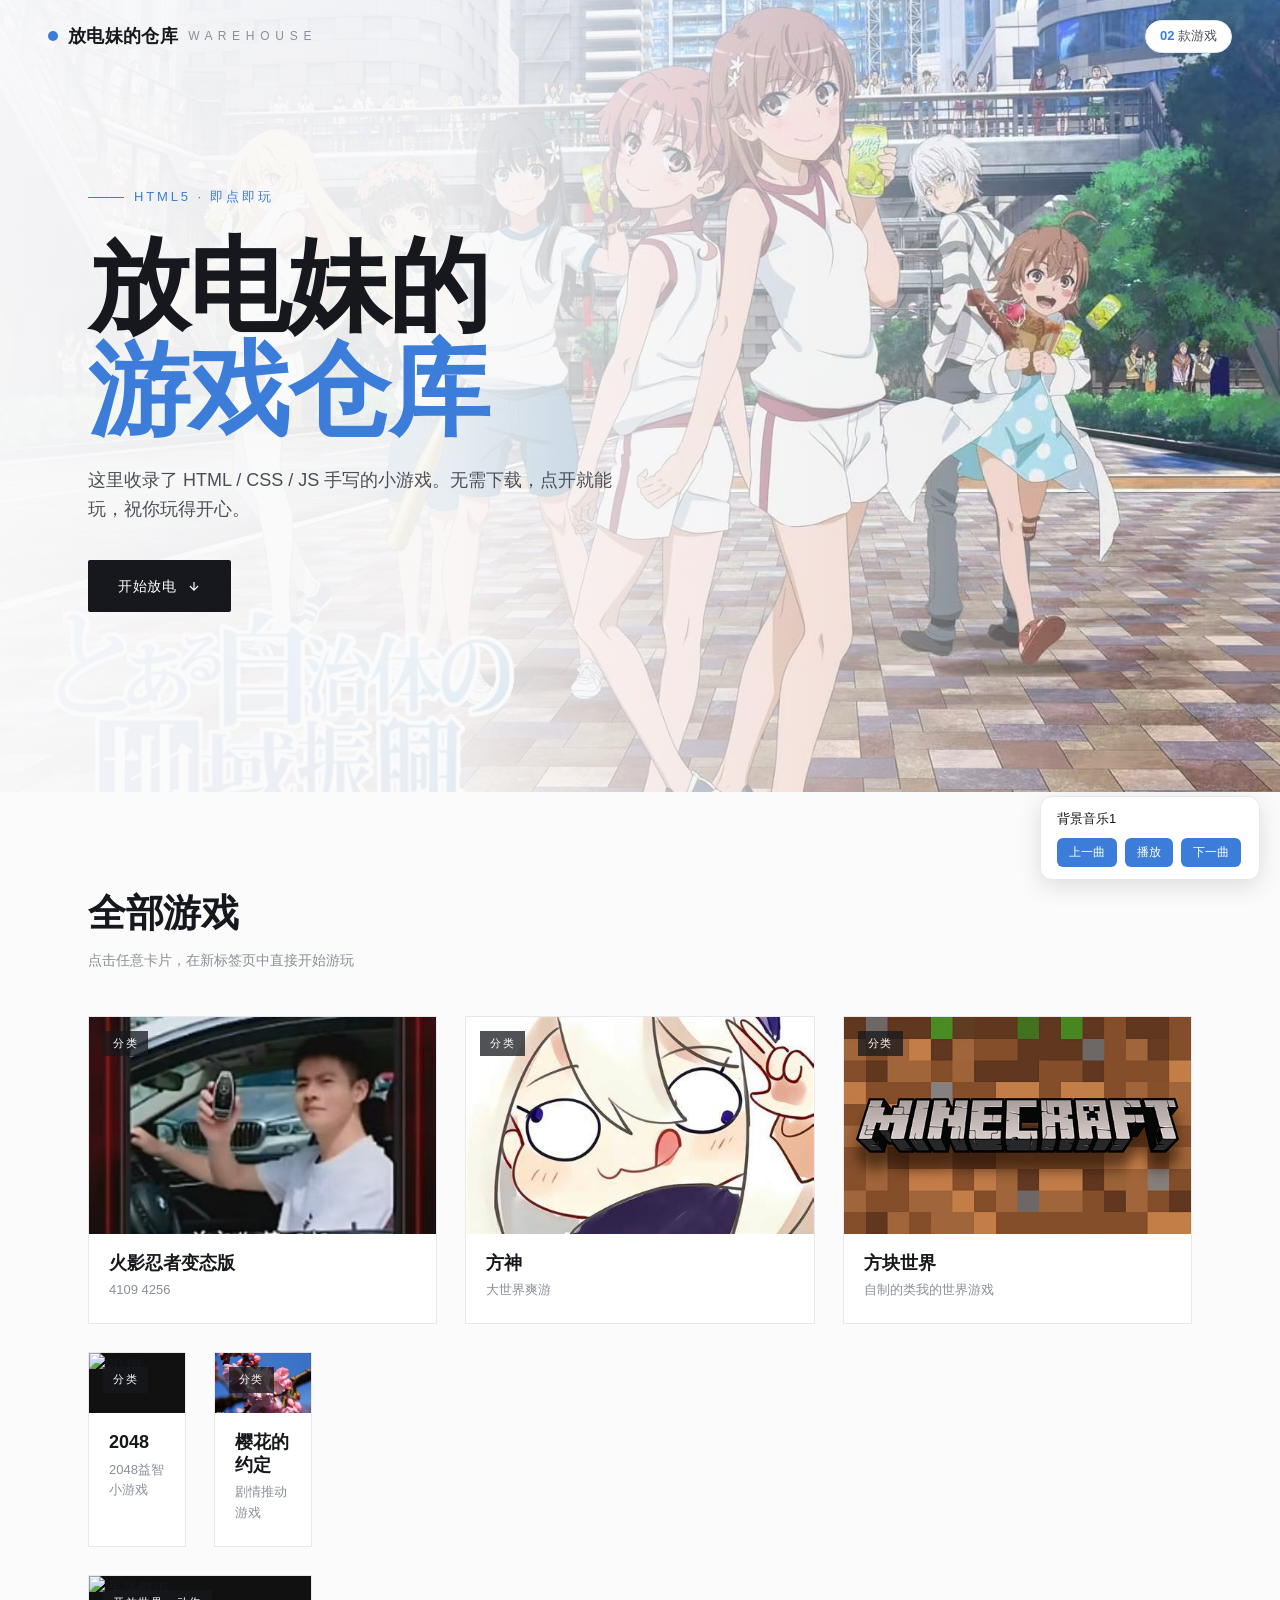
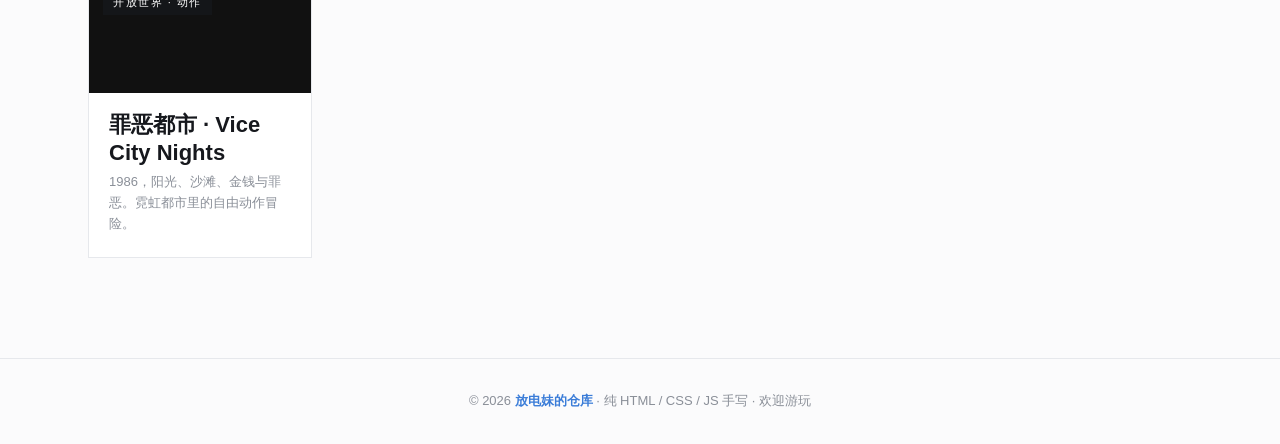
==== indev.html @ c40ee0e9 "Add files via upload" ====
<!DOCTYPE html>
<html lang="zh-CN">
<head>
<meta charset="UTF-8">
<meta name="viewport" content="width=device-width, initial-scale=1.0">
<title>放电妹的仓库 · HTML 小游戏集合</title>
<link rel="icon" href="data:image/svg+xml,%3Csvg xmlns='http://www.w3.org/2000/svg' viewBox='0 0 32 32'%3E%3Crect width='32' height='32' rx='8' fill='%233b7dd8'/%3E%3Ctext x='16' y='22' font-family='Helvetica,Arial,sans-serif' font-size='15' font-weight='700' fill='white' text-anchor='middle'%3E放%3C/text%3E%3C/svg%3E">
<link rel="stylesheet" href="https://miaoda.feishu.cn/fonts/css2?family=Noto+Sans+SC:wght@300;400;500;700;900&family=Cormorant+Garamond:wght@500;600&display=swap">
<style>
  :root{
    --ink:#16181d;
    --ink-soft:#4a4f57;
    --ink-mute:#8a8f98;
    --line:#e6e8ec;
    --bg:#fbfbfc;
    --card:#ffffff;
    --brand:#3b7dd8;
    --brand-deep:#2b5fa8;
    --accent:#e8743b;
  }
  *{margin:0;padding:0;box-sizing:border-box}
  html{scroll-behavior:smooth}
  body{
    font-family:"Noto Sans SC","PingFang SC","Microsoft YaHei",-apple-system,BlinkMacSystemFont,sans-serif;
    color:var(--ink);background:var(--bg);line-height:1.6;
    -webkit-font-smoothing:antialiased;
  }
  /* ===== 顶栏 ===== */
  header{
    position:fixed;top:0;left:0;right:0;z-index:50;
    display:flex;align-items:center;justify-content:space-between;
    padding:20px 48px;transition:all .3s;
  }
  header.scrolled{
    background:rgba(251,251,252,.88);backdrop-filter:blur(12px);
    -webkit-backdrop-filter:blur(12px);box-shadow:0 1px 0 var(--line);padding:13px 48px;
  }
  .logo{
    font-weight:900;font-size:18px;letter-spacing:.02em;color:var(--ink);
    text-decoration:none;display:flex;align-items:center;gap:10px;
  }
  .logo-dot{width:10px;height:10px;border-radius:50%;background:var(--brand);display:inline-block}
  .logo small{font-weight:400;color:var(--ink-mute);font-size:12px;letter-spacing:.1em}
  .count-badge{
    font-size:13px;color:var(--ink-soft);
    border:1px solid var(--line);padding:5px 14px;border-radius:999px;background:#fff;
  }
  .count-badge b{color:var(--brand);font-weight:700}
  /* ===== Hero ===== */
  .hero{position:relative;min-height:88vh;display:flex;align-items:center;overflow:hidden}
  .hero-bg{
    position:absolute;inset:0;
    background-image:url("tupian/beijin.jpg");
    background-size:cover;background-position:center right;z-index:0;
  }
  .hero-mask{
    position:absolute;inset:0;z-index:1;
    background:linear-gradient(90deg,
      rgba(251,251,252,.97) 0%,rgba(251,251,252,.90) 35%,
      rgba(251,251,252,.55) 60%,rgba(251,251,252,.1) 90%);
  }
  .hero-inner{position:relative;z-index:2;padding:0 48px;max-width:1200px;margin:0 auto;width:100%}
  .hero-eyebrow{
    display:inline-flex;align-items:center;gap:10px;font-size:13px;
    letter-spacing:.22em;color:var(--brand);text-transform:uppercase;
    margin-bottom:26px;font-weight:500;
  }
  .hero-eyebrow::before{content:"";width:36px;height:1px;background:var(--brand)}
  .hero h1{
    font-size:clamp(48px,8vw,110px);font-weight:900;line-height:1.02;
    letter-spacing:-.02em;margin-bottom:24px;
  }
  .hero h1 .accent{color:var(--brand)}
  .hero p.lead{font-size:18px;color:var(--ink-soft);max-width:540px;margin-bottom:36px;font-weight:300}
  .hero-cta{
    display:inline-flex;align-items:center;gap:10px;padding:15px 30px;
    background:var(--ink);color:#fff;text-decoration:none;font-size:14px;
    letter-spacing:.05em;border-radius:2px;transition:all .25s;
  }
  .hero-cta:hover{background:var(--brand-deep);transform:translateY(-2px)}
  /* ===== Games ===== */
  .games{padding:90px 48px 60px;max-width:1200px;margin:0 auto}
  .games-head{margin-bottom:44px}
  .games-head h2{font-size:clamp(26px,3vw,40px);font-weight:700;letter-spacing:-.01em}
  .games-head p{color:var(--ink-mute);font-size:14px;margin-top:6px}
  .grid{
    display:grid;grid-template-columns:repeat(3,1fr);gap:28px;
  }
  .card{
    background:var(--card);text-decoration:none;color:inherit;
    display:block;transition:transform .3s ease, box-shadow .3s ease;
    border:1px solid var(--line);
  }
  .card:hover{transform:translateY(-6px);box-shadow:0 18px 40px -18px rgba(20,30,60,.25)}
  .card.feature{grid-column:span 2}
  .cover{position:relative;overflow:hidden;background:#111}
  .cover img{
    width:100%;height:100%;object-fit:cover;display:block;
    transition:transform .5s ease;
  }
  .card:hover .cover img{transform:scale(1.05)}
  .card:not(.feature) .cover{aspect-ratio:16/10}
  .card.feature .cover{aspect-ratio:16/8.5}
  .play-badge{
    position:absolute;top:14px;right:14px;
    background:rgba(255,255,255,.95);color:var(--ink);
    padding:6px 14px;font-size:12px;letter-spacing:.12em;font-weight:500;
    display:flex;align-items:center;gap:6px;
    opacity:0;transform:translateY(-4px);transition:all .25s;
  }
  .card:hover .play-badge{opacity:1;transform:translateY(0)}
  .cover .genre{
    position:absolute;top:14px;left:14px;
    background:rgba(22,24,29,.75);color:#fff;
    padding:4px 10px;font-size:11px;letter-spacing:.14em;
  }
  .card-body{padding:18px 20px 22px}
  .card.feature .card-body h3{font-size:22px}
  .card-body h3{font-size:18px;font-weight:700;line-height:1.25}
  .card-body p{font-size:13px;color:var(--ink-mute);margin-top:6px}
  /* ===== Footer ===== */
  footer{
    border-top:1px solid var(--line);margin-top:40px;
    padding:32px 48px;text-align:center;color:var(--ink-mute);font-size:13px;
  }
  footer b{color:var(--brand)}

  /* ==========右下角音乐播放器样式========== */
  .music-player{
    position:fixed;
    right:20px;
    bottom:20px;
    z-index:99;
    background:#ffffff;
    border:1px solid var(--line);
    box-shadow:0 6px 24px rgba(0,0,0,0.12);
    border-radius:12px;
    padding:12px 16px;
    min-width:220px;
  }
  .music-title{
    font-size:13px;
    color:var(--ink);
    margin-bottom:8px;
    white-space:nowrap;
    overflow:hidden;
    text-overflow:ellipsis;
  }
  .music-buttons{
    display:flex;
    gap:8px;
    align-items:center;
  }
  .music-buttons button{
    border:none;
    background:var(--brand);
    color:white;
    border-radius:6px;
    padding:6px 12px;
    cursor:pointer;
    font-size:12px;
  }
  .music-buttons button:hover{
    background:var(--brand-deep);
  }
  audio{
    display:none;
  }

  /* ===== Responsive ===== */
  @media (max-width:900px){
    header,header.scrolled{padding:14px 24px}
    .hero-inner{padding:0 24px}
    .games{padding:70px 24px 50px}
    .hero-mask{
      background:linear-gradient(180deg,
        rgba(251,251,252,.94) 0%,rgba(251,251,252,.8) 55%,rgba(251,251,252,.35) 100%);
    }
    .hero-bg{background-position:center}
    .grid{grid-template-columns:repeat(2,1fr);gap:20px}
    .card.feature{grid-column:span 2}
    footer{padding:28px 24px}
    .music-player{
      right:12px;
      bottom:12px;
      min-width:180px;
    }
  }
  @media (max-width:560px){
    .grid{grid-template-columns:1fr;gap:24px}
    .card.feature{grid-column:span 1}
    .hero{min-height:92vh}
    .hero-inner{padding-top:50px}
    .card-body p{font-size:14px}
  }
</style>
</head>
<body>
<header id="header">
  <a class="logo" href="#top"><span class="logo-dot"></span>放电妹的仓库 <small>W A R E H O U S E</small></a>
  <div class="count-badge"><b>02</b> 款游戏</div>
</header>
<!-- ===== Hero ===== -->
<section class="hero" id="top">
  <div class="hero-bg"></div>
  <div class="hero-mask"></div>
  <div class="hero-inner">
    <span class="hero-eyebrow">HTML5 · 即点即玩</span>
    <h1>放电妹的<br><span class="accent">游戏仓库</span></h1>
    <p class="lead">这里收录了 HTML / CSS / JS 手写的小游戏。无需下载，点开就能玩，祝你玩得开心。</p>
    <a class="hero-cta" href="#games">
      开始放电
      <svg width="14" height="14" viewBox="0 0 24 24" fill="none" stroke="currentColor" stroke-width="2"><path d="M12 5v14M19 12l-7 7-7-7" /></svg>
    </a>
  </div>
</section>
<!-- ===== Games ===== -->
<section class="games" id="games">
  <div class="games-head">
    <h2>全部游戏</h2>
    <p>点击任意卡片，在新标签页中直接开始游玩</p>
  </div>
<div class="grid">
 <a class="card" href="youxi/huoyingbt.html" target="_blank" rel="noopener">
      <div class="cover">
        <img src="tupian/huoyingbt.jpg" alt="火影忍者变态版">
        <span class="genre">分类</span>
        <span class="play-badge">▶ 开始游戏</span>
      </div>
      <div class="card-body">
        <h3>火影忍者变态版</h3>
        <p>4109  4256</p>
      </div>
    </a>
  <a class="card" href="yuansheng/yuansheng.html" target="_blank" rel="noopener">
      <div class="cover">
        <img src="tupian/yuansheng.jpg" alt="方神">
        <span class="genre">分类</span>
        <span class="play-badge">▶ 开始游戏</span>
      </div>
      <div class="card-body">
        <h3>方神</h3>
        <p>大世界爽游</p>
      </div>
    </a>
  <a class="card" href="youxi/方块世界.html" target="_blank" rel="noopener">
      <div class="cover">
        <img src="tupian/方块世界.jpg" alt="方块世界">
        <span class="genre">分类</span>
        <span class="play-badge">▶ 开始游戏</span>
      </div>
      <div class="card-body">
        <h3>方块世界</h3>
        <p>自制的类我的世界游戏</p>
      </div>
    </a>
  <div class="grid">
 <a class="card" href="2048/2048.html" target="_blank" rel="noopener">
      <div class="cover">
        <img src="" alt="2048">
        <span class="genre">分类</span>
        <span class="play-badge">▶ 开始游戏</span>
      </div>
      <div class="card-body">
        <h3>2048</h3>
        <p>2048益智小游戏</p>
      </div>
    </a>
    <a class="card" href="youxi/樱花的约定.html" target="_blank" rel="noopener">
      <div class="cover">
        <img src="tupian/yinhua.jpg" alt="樱花的约定">
        <span class="genre">分类</span>
        <span class="play-badge">▶ 开始游戏</span>
      </div>
      <div class="card-body">
        <h3>樱花的约定</h3>
        <p>剧情推动游戏</p>
      </div>
    </a>
 <!-- ========== 【当前唯一游戏：罪恶都市】 ========== -->
    <a class="card feature" href="youxi/罪恶都市.html" target="_blank" rel="noopener">
      <div class="cover">
        <img src="https://media.doubao.com/space/api/box/stream/download/all_by_mount_point/GfFEb0XsLolyhpxWBvrcA6h3n9c" alt="罪恶都市">
        <span class="genre">开放世界 · 动作</span>
        <span class="play-badge">▶ 开始游戏</span>
      </div>
      <div class="card-body">
        <h3>罪恶都市 · Vice City Nights</h3>
        <p>1986，阳光、沙滩、金钱与罪恶。霓虹都市里的自由动作冒险。</p>
      </div>
    </a>
    <!-- =====================================================
         ✅【新增游戏模板，以后加新游戏直接复制下面整块】
         复制从 <a class="card" ...> 到 </a>，粘贴到上面grid里面
         需要修改：
         1. href="你的游戏文件名.html"  游戏文件和网页放同一个文件夹
         2. img src="封面图片地址"
         3. genre标签：游戏分类，例如 像素格斗 / FPS射击
         4. h3：游戏名字
         5. p：游戏简短介绍
    <a class="card" href="你的游戏.html" target="_blank" rel="noopener">
      <div class="cover">
        <img src="封面图片链接" alt="游戏名">
        <span class="genre">分类</span>
        <span class="play-badge">▶ 开始游戏</span>
      </div>
      <div class="card-body">
        <h3>游戏名称</h3>
        <p>游戏简介文字</p>
      </div>
    </a>
    ====================================================== -->
  </div>
</section>
<footer>
  © 2026 <b>放电妹的仓库</b> · 纯 HTML / CSS / JS 手写 · 欢迎游玩
</footer>

<!-- 右下角音乐播放器 -->
<div class="music-player">
  <div class="music-title" id="musicName">未播放</div>
  <div class="music-buttons">
    <button id="prevBtn">上一曲</button>
    <button id="playBtn">播放</button>
    <button id="nextBtn">下一曲</button>
  </div>
  <audio id="bgAudio" loop>
</div>

<script>
  const header = document.getElementById('header');
  window.addEventListener('scroll', () => {
    header.classList.toggle('scrolled', window.scrollY > 40);
  });

  // =========音乐播放JS=========
  // 在yinyue文件夹存放音乐，在这里添加歌曲，格式：{name:"歌曲名",src:"文件名.mp3"}
  const musicList = [
    { name: "背景音乐1", src: "yinyue/music1.mp3" },
    { name: "背景音乐2", src: "yinyue/music2.mp3" }
  ];

  let currentIndex = 0;
  let hasAutoPlay = false; //标记是否已经触发过自动播放
  const audio = document.getElementById('bgAudio');
  const playBtn = document.getElementById('playBtn');
  const prevBtn = document.getElementById('prevBtn');
  const nextBtn = document.getElementById('nextBtn');
  const musicNameDom = document.getElementById('musicName');

  //加载当前音乐
  function loadMusic(idx){
    const item = musicList[idx];
    audio.src = item.src;
    musicNameDom.innerText = item.name;
  }

  loadMusic(currentIndex);

  // 页面任意点击一次后自动播放（浏览器限制，必须用户交互）
  document.body.addEventListener('click',function autoPlayOnce(){
    if(hasAutoPlay) return;
    hasAutoPlay = true;
    audio.play().then(()=>{
        playBtn.innerText = "暂停";
    }).catch(e=>{
        console.log("自动播放失败：",e);
    })
    document.body.removeEventListener('click',autoPlayOnce);
  },{once:false});


  //播放暂停
  playBtn.onclick = function(e){
    e.stopPropagation();
    if(audio.paused){
      audio.play().then(()=>{
        playBtn.innerText = "暂停";
      }).catch(err=>{
        alert("浏览器限制，需要点击页面后才能播放音乐");
      })
    }else{
      audio.pause();
      playBtn.innerText = "播放";
    }
  }

  //上一曲
  prevBtn.onclick = function(e){
    e.stopPropagation();
    currentIndex--;
    if(currentIndex <0) currentIndex = musicList.length -1;
    loadMusic(currentIndex);
    audio.play();
    playBtn.innerText="暂停";
  }

  //下一曲
  nextBtn.onclick = function(e){
    e.stopPropagation();
    currentIndex++;
    if(currentIndex >= musicList.length) currentIndex=0;
    loadMusic(currentIndex);
    audio.play();
    playBtn.innerText="暂停";
  }

  //歌曲播放结束自动下一首
  audio.addEventListener('ended',()=>{
    currentIndex++;
    if(currentIndex >= musicList.length) currentIndex=0;
    loadMusic(currentIndex);
    audio.play();
  })
</script>
</body>
</html>
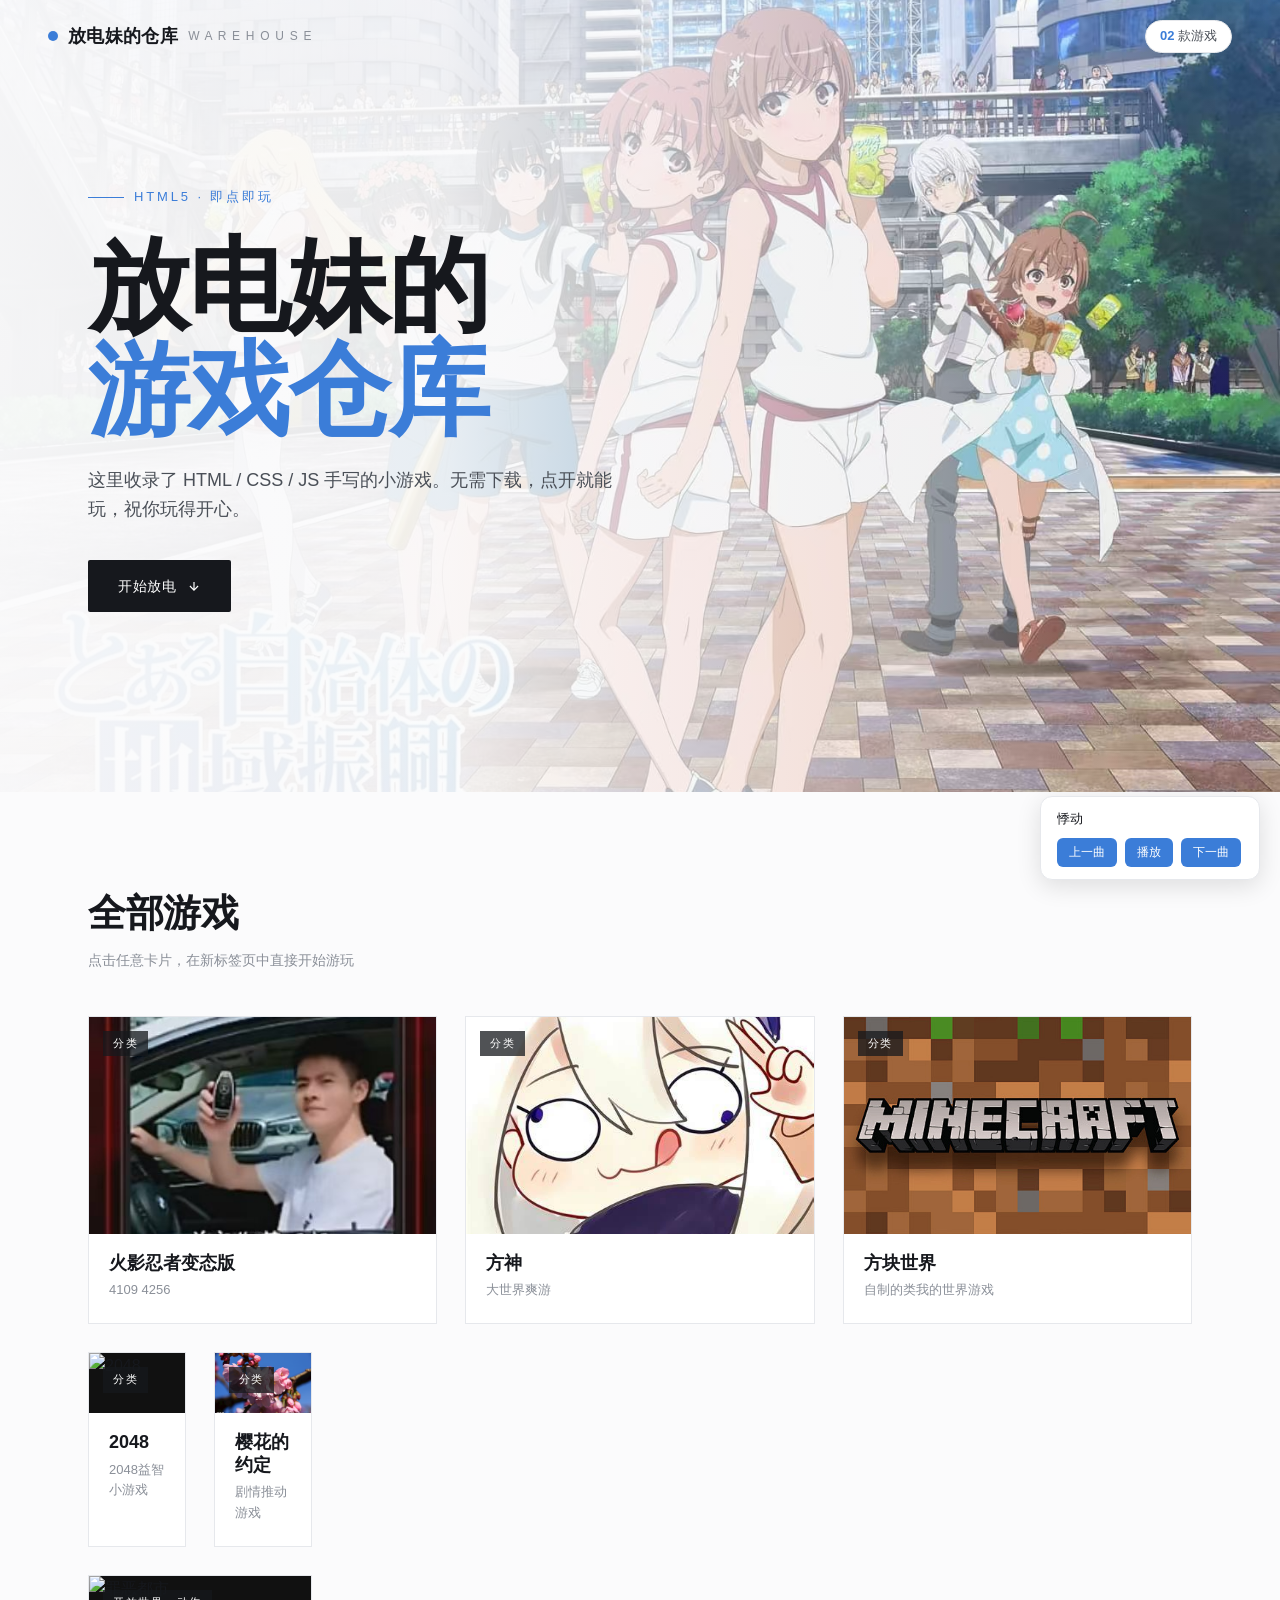
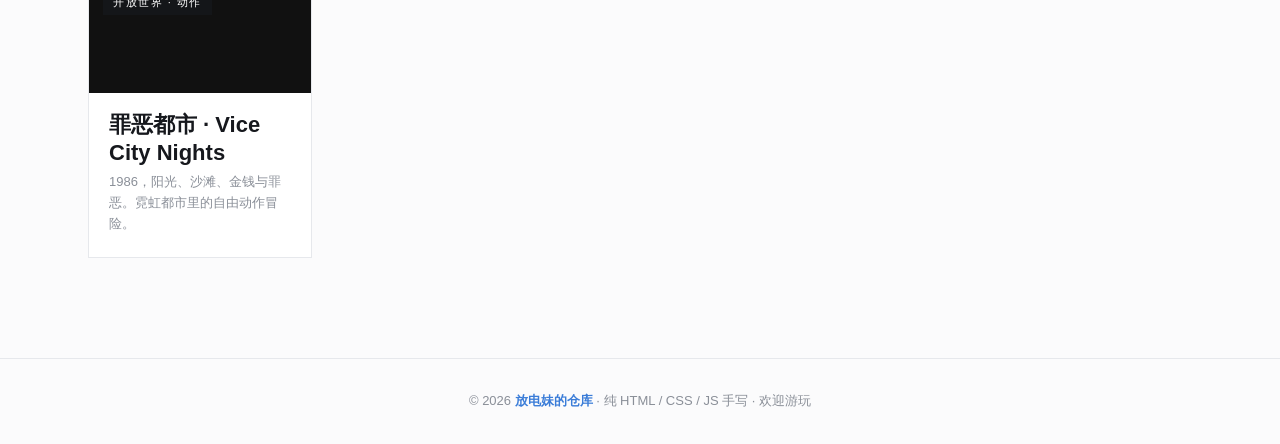
==== commit bc7ce3c6: "Fix HTML encoding issues in indev.html" ====
--- a/indev.html
+++ b/indev.html
@@ -336,9 +336,8 @@
   // =========音乐播放JS=========
   // 在yinyue文件夹存放音乐，在这里添加歌曲，格式：{name:"歌曲名",src:"文件名.mp3"}
   const musicList = [
-    { name: "背景音乐1", src: "yinyue/music1.mp3" },
-    { name: "背景音乐2", src: "yinyue/music2.mp3" }
-  ];
+    { name: "悸动", src: "yinyue/jidong.mp3" },
+     ];
 
   let currentIndex = 0;
   let hasAutoPlay = false; //标记是否已经触发过自动播放
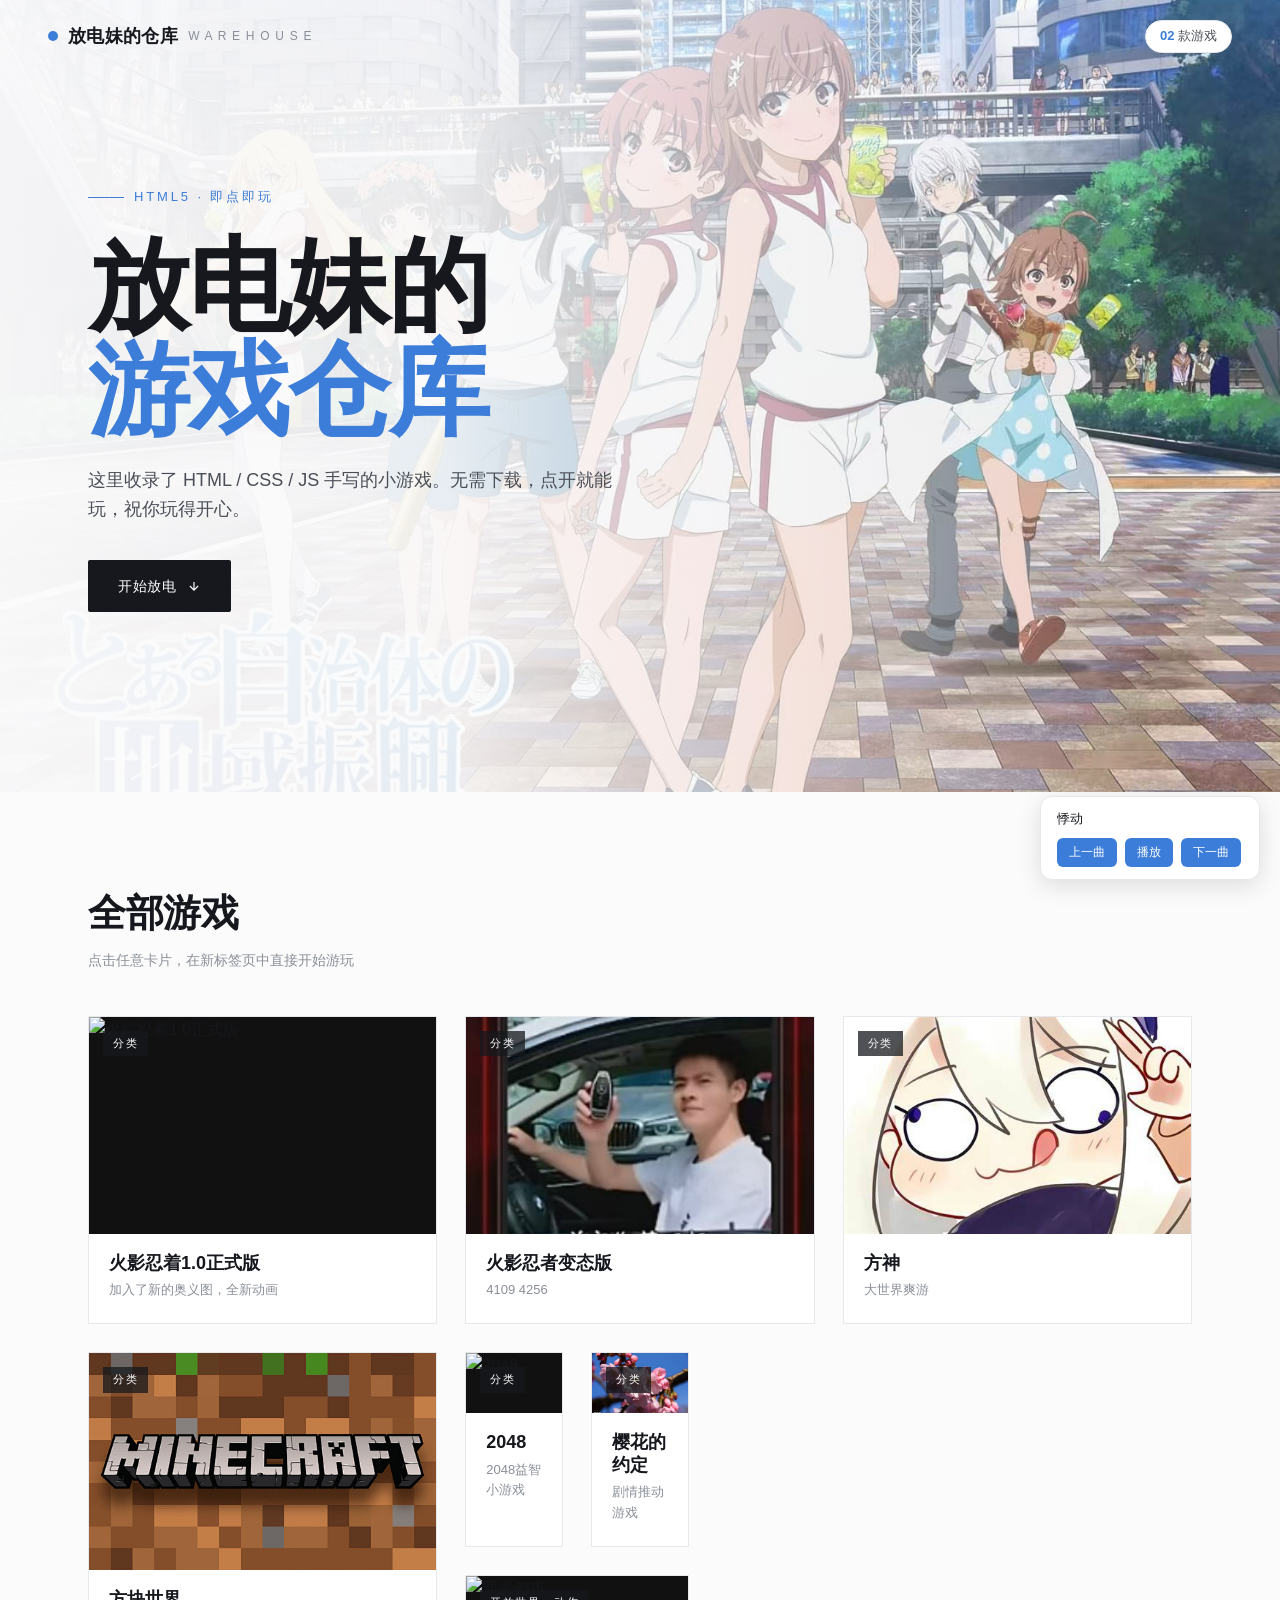
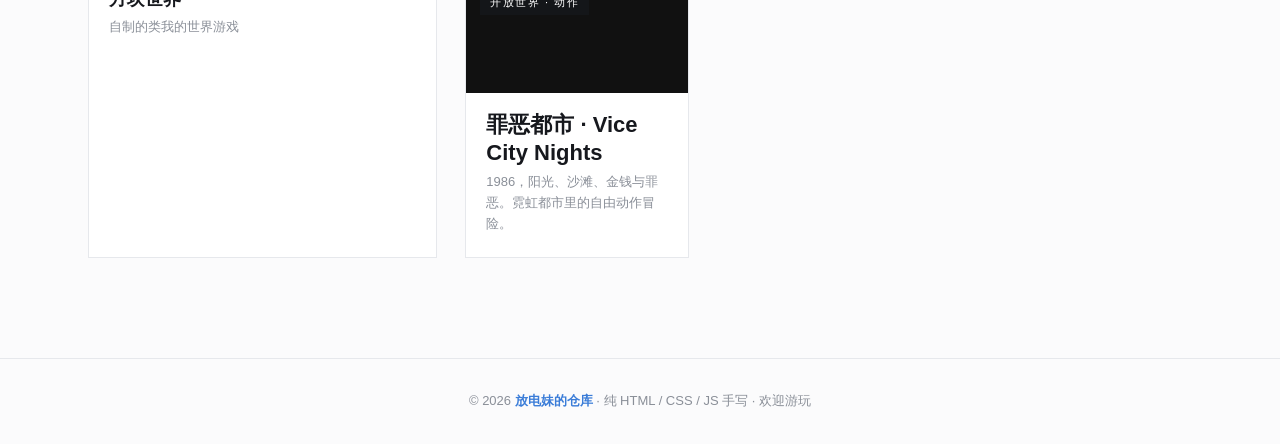
==== commit ed108799: "Refactor indev.html for improved structure and content" ====
--- a/indev.html
+++ b/indev.html
@@ -221,7 +221,18 @@
     <p>点击任意卡片，在新标签页中直接开始游玩</p>
   </div>
 <div class="grid">
- <a class="card" href="youxi/huoyingbt.html" target="_blank" rel="noopener">
+<a class="card" href="youxi/huoying1.0.html" target="_blank" rel="noopener">
+      <div class="cover">
+        <img src="tupian/huoying1.0.jpg" alt="火影忍着1.0正式版">
+        <span class="genre">分类</span>
+        <span class="play-badge">▶ 开始游戏</span>
+      </div>
+      <div class="card-body">
+        <h3>火影忍着1.0正式版</h3>
+        <p>加入了新的奥义图，全新动画</p>
+      </div>
+    </a>
+  <a class="card" href="youxi/huoyingbt.html" target="_blank" rel="noopener">
       <div class="cover">
         <img src="tupian/huoyingbt.jpg" alt="火影忍者变态版">
         <span class="genre">分类</span>
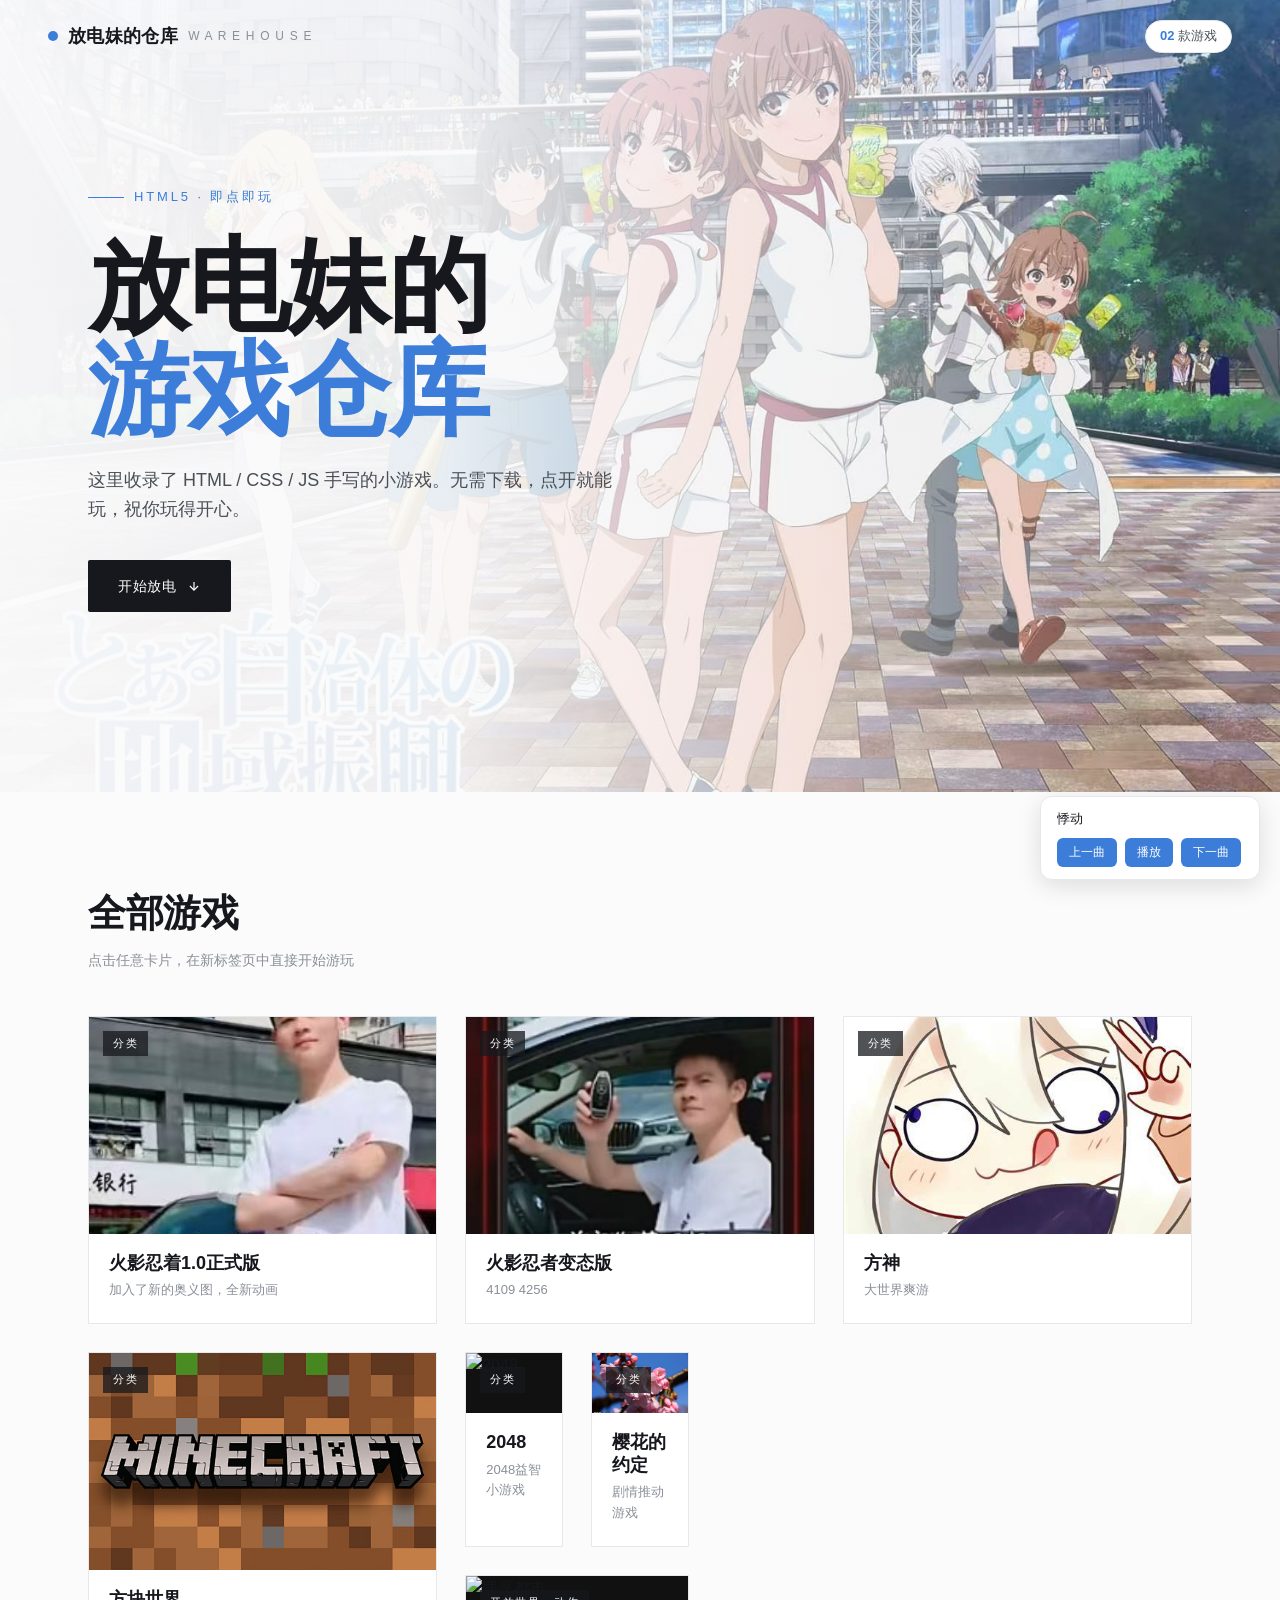
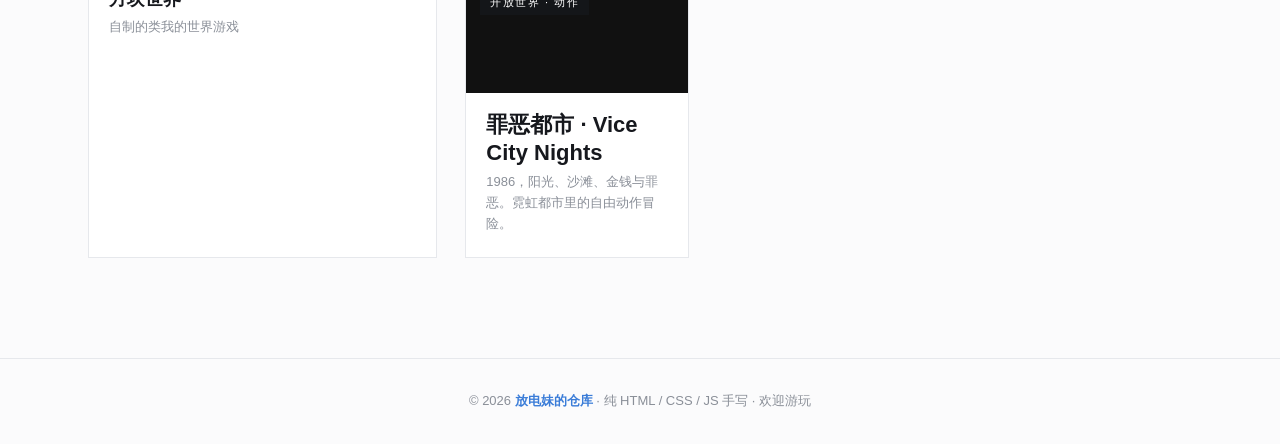
==== commit 654cb224: "Update indev.html" ====
--- a/indev.html
+++ b/indev.html
@@ -221,7 +221,7 @@
     <p>点击任意卡片，在新标签页中直接开始游玩</p>
   </div>
 <div class="grid">
-<a class="card" href="youxi/huoying1.0.html" target="_blank" rel="noopener">
+<a class="card" href="huoying1.0.html" target="_blank" rel="noopener">
       <div class="cover">
         <img src="tupian/huoying1.0.jpg" alt="火影忍着1.0正式版">
         <span class="genre">分类</span>
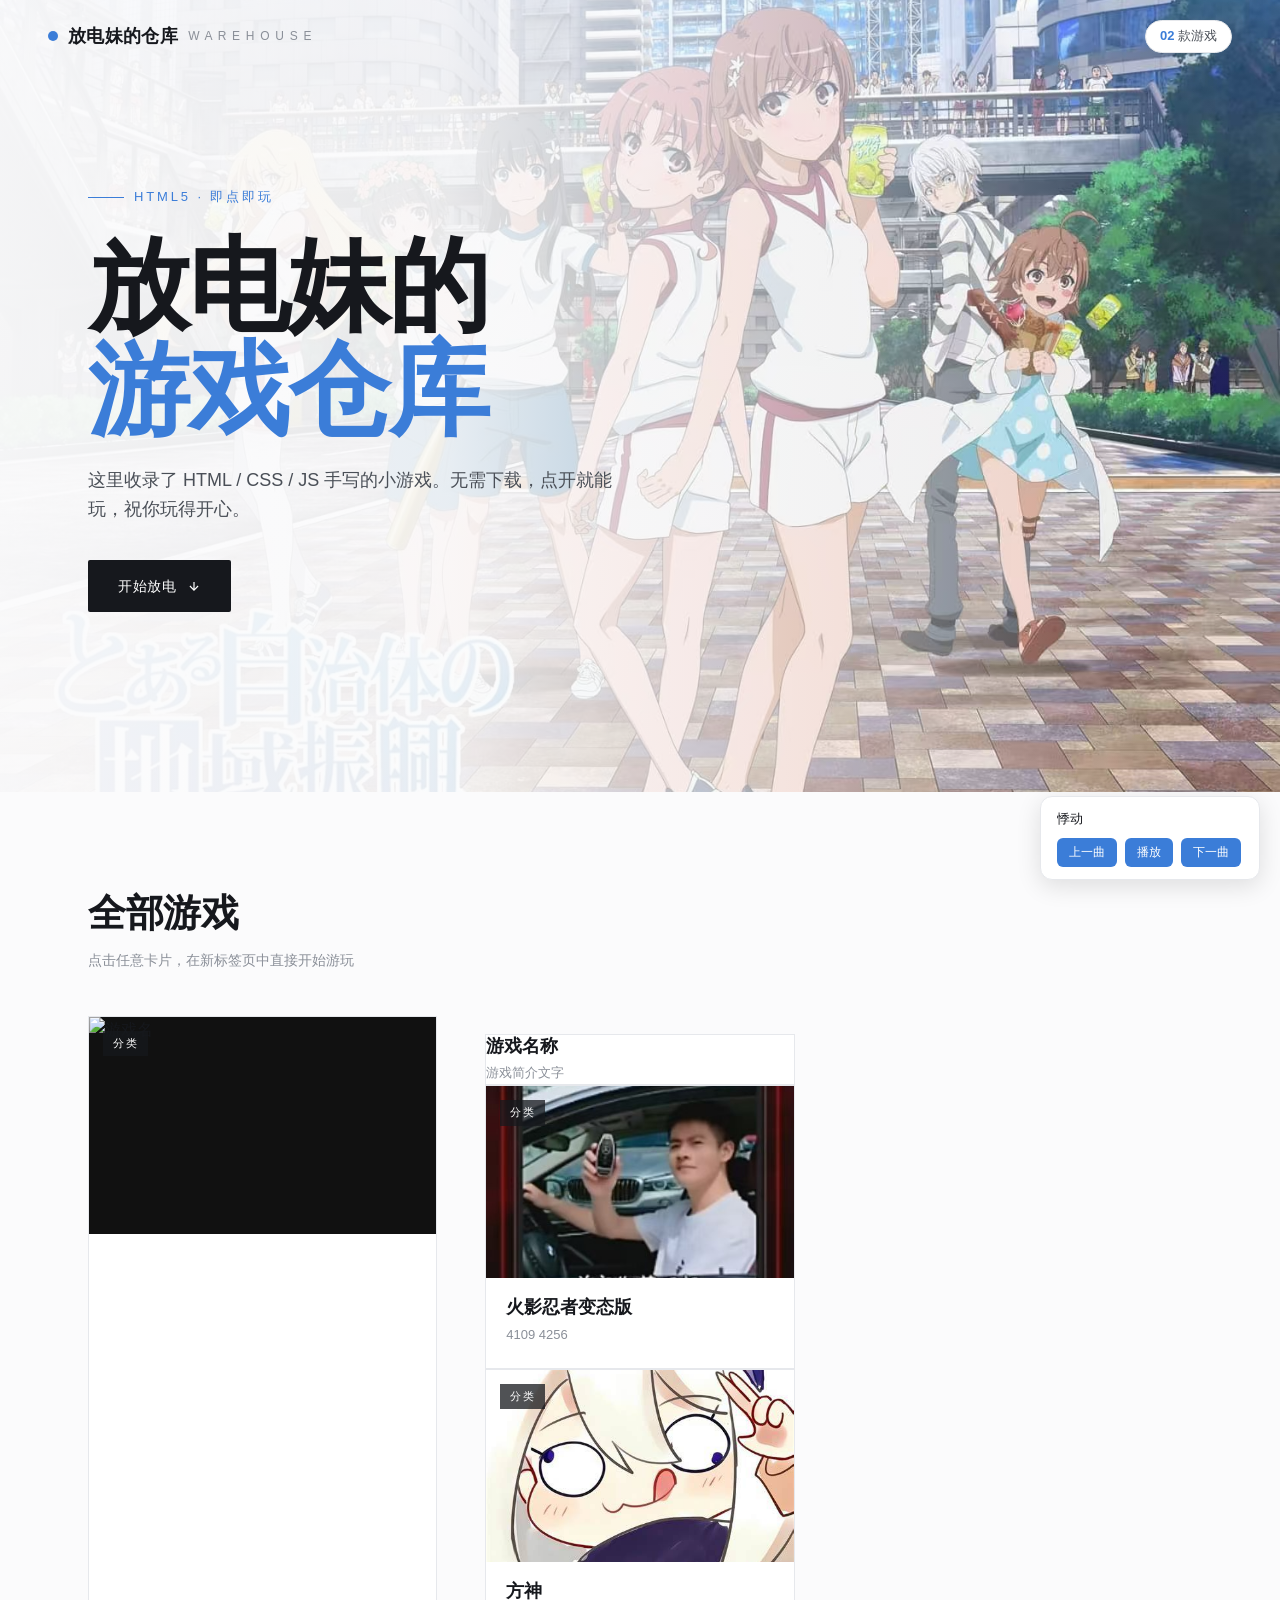
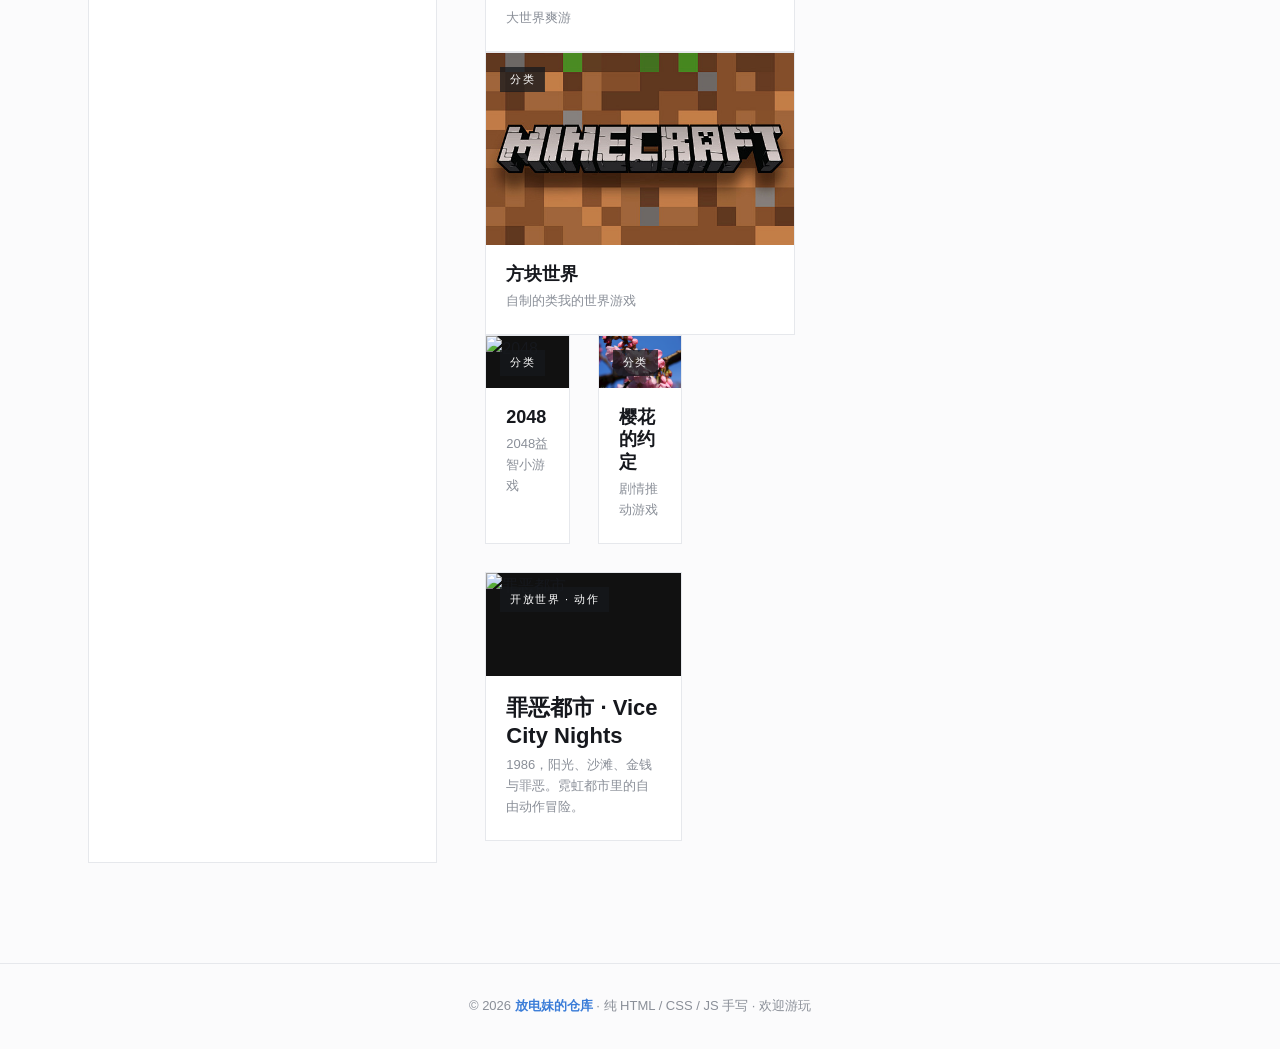
==== commit 8d0e1de0: "Update print statement from 'Hello' to 'Goodbye'" ====
--- a/indev.html
+++ b/indev.html
@@ -221,17 +221,15 @@
     <p>点击任意卡片，在新标签页中直接开始游玩</p>
   </div>
 <div class="grid">
-<a class="card" href="huoying1.0.html" target="_blank" rel="noopener">
-      <div class="cover">
-        <img src="tupian/huoying1.0.jpg" alt="火影忍着1.0正式版">
-        <span class="genre">分类</span>
-        <span class="play-badge">▶ 开始游戏</span>
-      </div>
-      <div class="card-body">
-        <h3>火影忍着1.0正式版</h3>
-        <p>加入了新的奥义图，全新动画</p>
-      </div>
-    </a>
+<a class="card" href="你的游戏.html" target="_blank" rel="noopener">
+      <div class="cover">
+        <img src="封面图片链接" alt="游戏名">
+        <span class="genre">分类</span>
+        <span class="play-badge">▶ 开始游戏</span>
+      </div>
+      <div class="card-body">
+        <h3>游戏名称</h3>
+        <p>游戏简介文字</p>
   <a class="card" href="youxi/huoyingbt.html" target="_blank" rel="noopener">
       <div class="cover">
         <img src="tupian/huoyingbt.jpg" alt="火影忍者变态版">
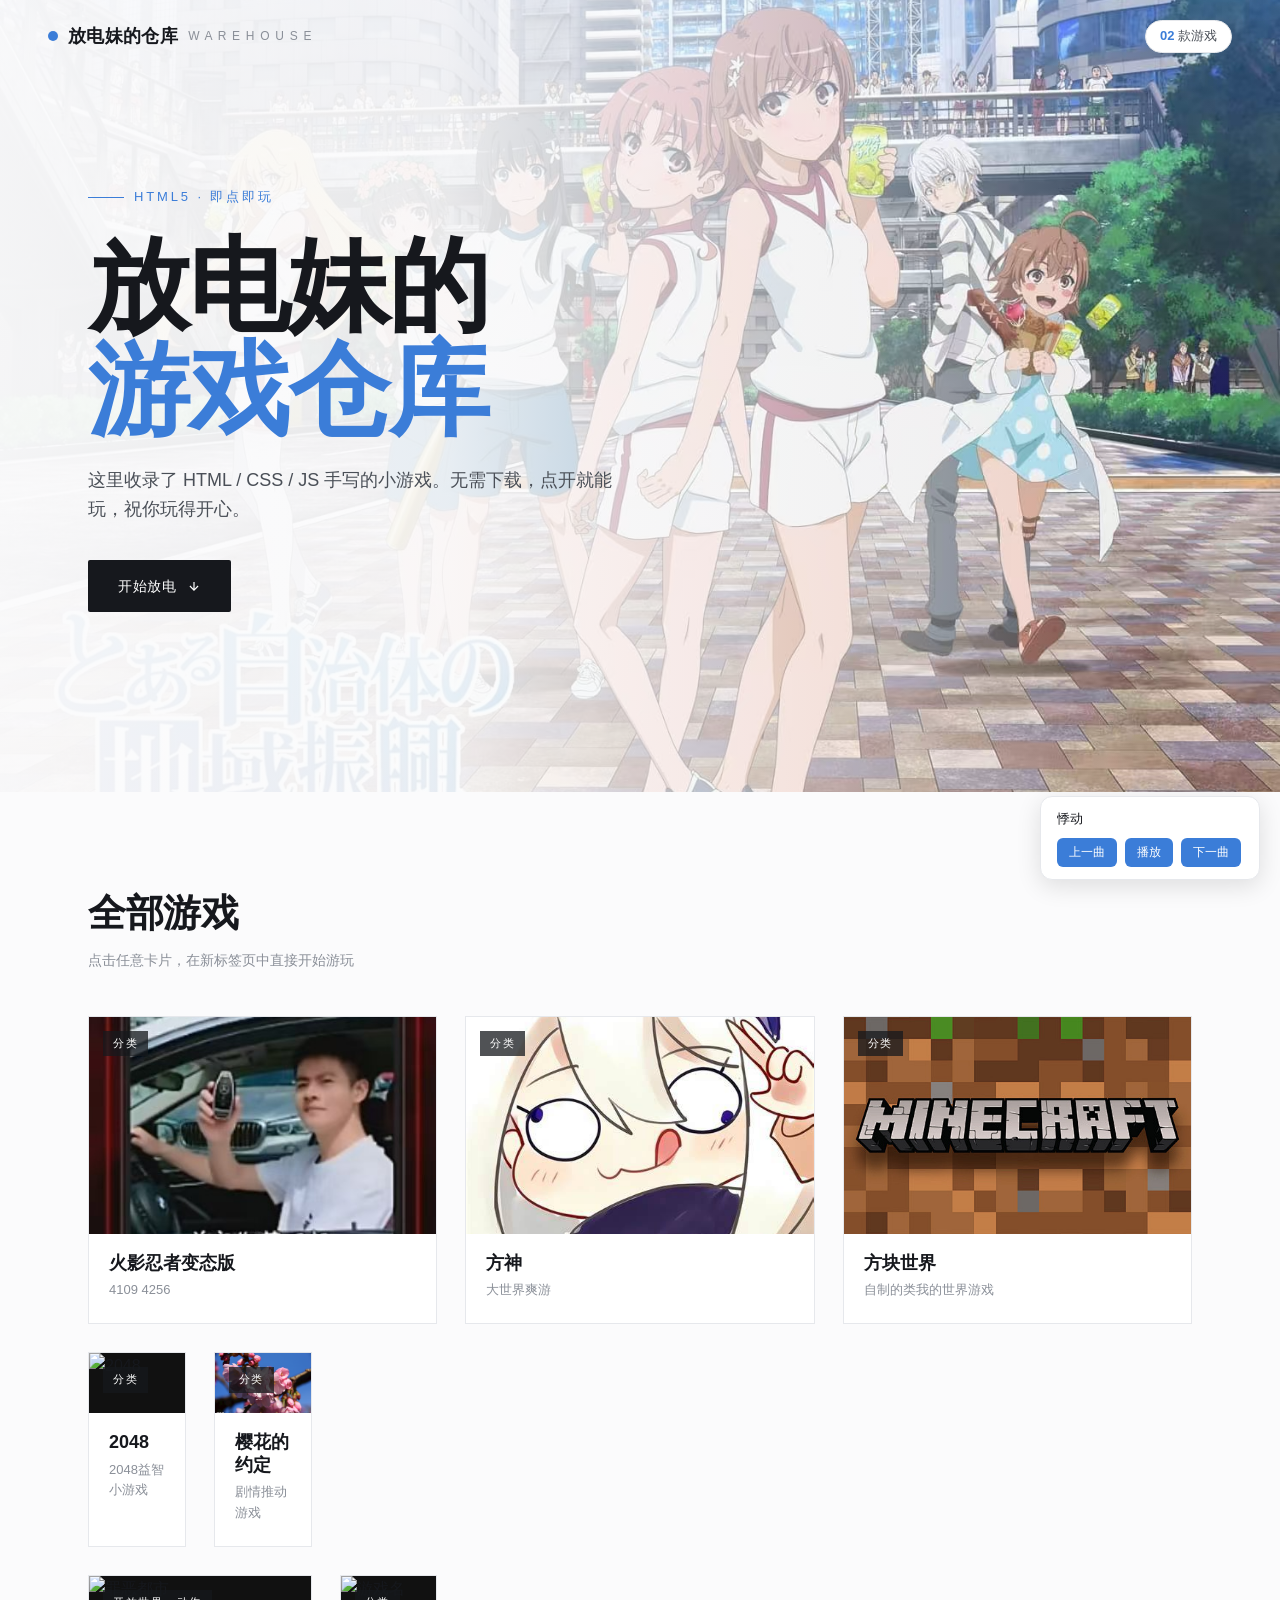
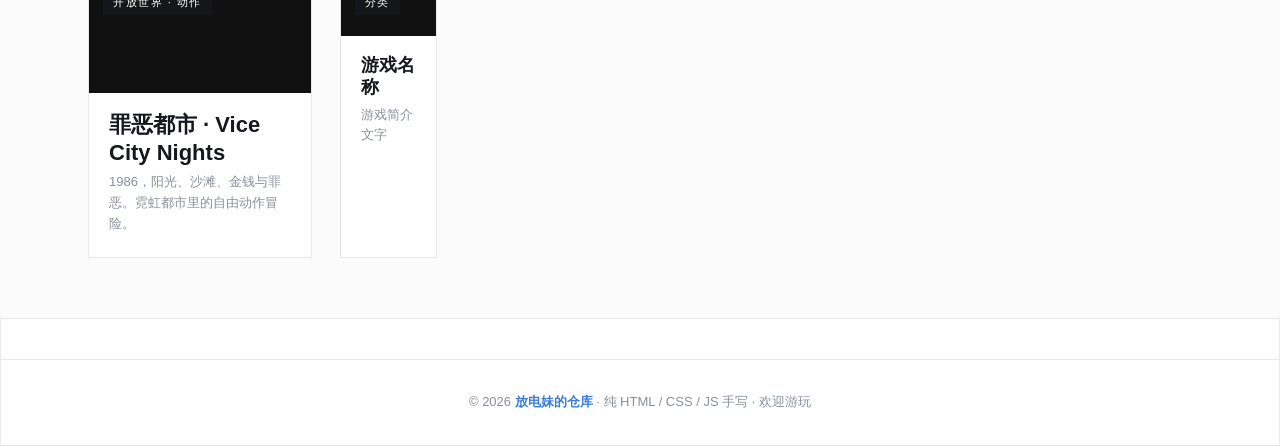
==== commit a6b02959: "Update indev.html" ====
--- a/indev.html
+++ b/indev.html
@@ -221,83 +221,83 @@
     <p>点击任意卡片，在新标签页中直接开始游玩</p>
   </div>
 <div class="grid">
-<a class="card" href="你的游戏.html" target="_blank" rel="noopener">
-      <div class="cover">
-        <img src="封面图片链接" alt="游戏名">
+  <a class="card" href="youxi/huoyingbt.html" target="_blank" rel="noopener">
+      <div class="cover">
+        <img src="tupian/huoyingbt.jpg" alt="火影忍者变态版">
+        <span class="genre">分类</span>
+        <span class="play-badge">▶ 开始游戏</span>
+      </div>
+      <div class="card-body">
+        <h3>火影忍者变态版</h3>
+        <p>4109  4256</p>
+      </div>
+    </a>
+  <a class="card" href="yuansheng/yuansheng.html" target="_blank" rel="noopener">
+      <div class="cover">
+        <img src="tupian/yuansheng.jpg" alt="方神">
+        <span class="genre">分类</span>
+        <span class="play-badge">▶ 开始游戏</span>
+      </div>
+      <div class="card-body">
+        <h3>方神</h3>
+        <p>大世界爽游</p>
+      </div>
+    </a>
+  <a class="card" href="youxi/方块世界.html" target="_blank" rel="noopener">
+      <div class="cover">
+        <img src="tupian/方块世界.jpg" alt="方块世界">
+        <span class="genre">分类</span>
+        <span class="play-badge">▶ 开始游戏</span>
+      </div>
+      <div class="card-body">
+        <h3>方块世界</h3>
+        <p>自制的类我的世界游戏</p>
+      </div>
+    </a>
+  <div class="grid">
+ <a class="card" href="2048/2048.html" target="_blank" rel="noopener">
+      <div class="cover">
+        <img src="" alt="2048">
+        <span class="genre">分类</span>
+        <span class="play-badge">▶ 开始游戏</span>
+      </div>
+      <div class="card-body">
+        <h3>2048</h3>
+        <p>2048益智小游戏</p>
+      </div>
+    </a>
+    <a class="card" href="youxi/樱花的约定.html" target="_blank" rel="noopener">
+      <div class="cover">
+        <img src="tupian/yinhua.jpg" alt="樱花的约定">
+        <span class="genre">分类</span>
+        <span class="play-badge">▶ 开始游戏</span>
+      </div>
+      <div class="card-body">
+        <h3>樱花的约定</h3>
+        <p>剧情推动游戏</p>
+      </div>
+    </a>
+ <!-- ========== 【当前唯一游戏：罪恶都市】 ========== -->
+    <a class="card feature" href="youxi/罪恶都市.html" target="_blank" rel="noopener">
+      <div class="cover">
+        <img src="https://media.doubao.com/space/api/box/stream/download/all_by_mount_point/GfFEb0XsLolyhpxWBvrcA6h3n9c" alt="罪恶都市">
+        <span class="genre">开放世界 · 动作</span>
+        <span class="play-badge">▶ 开始游戏</span>
+      </div>
+      <div class="card-body">
+        <h3>罪恶都市 · Vice City Nights</h3>
+        <p>1986，阳光、沙滩、金钱与罪恶。霓虹都市里的自由动作冒险。</p>
+      </div>
+    </a>
+   <a class="card" href="huoying1.0.html" target="_blank" rel="noopener">
+      <div class="cover">
+        <img src="tupian/huoying1.0" alt="游戏名">
         <span class="genre">分类</span>
         <span class="play-badge">▶ 开始游戏</span>
       </div>
       <div class="card-body">
         <h3>游戏名称</h3>
         <p>游戏简介文字</p>
-  <a class="card" href="youxi/huoyingbt.html" target="_blank" rel="noopener">
-      <div class="cover">
-        <img src="tupian/huoyingbt.jpg" alt="火影忍者变态版">
-        <span class="genre">分类</span>
-        <span class="play-badge">▶ 开始游戏</span>
-      </div>
-      <div class="card-body">
-        <h3>火影忍者变态版</h3>
-        <p>4109  4256</p>
-      </div>
-    </a>
-  <a class="card" href="yuansheng/yuansheng.html" target="_blank" rel="noopener">
-      <div class="cover">
-        <img src="tupian/yuansheng.jpg" alt="方神">
-        <span class="genre">分类</span>
-        <span class="play-badge">▶ 开始游戏</span>
-      </div>
-      <div class="card-body">
-        <h3>方神</h3>
-        <p>大世界爽游</p>
-      </div>
-    </a>
-  <a class="card" href="youxi/方块世界.html" target="_blank" rel="noopener">
-      <div class="cover">
-        <img src="tupian/方块世界.jpg" alt="方块世界">
-        <span class="genre">分类</span>
-        <span class="play-badge">▶ 开始游戏</span>
-      </div>
-      <div class="card-body">
-        <h3>方块世界</h3>
-        <p>自制的类我的世界游戏</p>
-      </div>
-    </a>
-  <div class="grid">
- <a class="card" href="2048/2048.html" target="_blank" rel="noopener">
-      <div class="cover">
-        <img src="" alt="2048">
-        <span class="genre">分类</span>
-        <span class="play-badge">▶ 开始游戏</span>
-      </div>
-      <div class="card-body">
-        <h3>2048</h3>
-        <p>2048益智小游戏</p>
-      </div>
-    </a>
-    <a class="card" href="youxi/樱花的约定.html" target="_blank" rel="noopener">
-      <div class="cover">
-        <img src="tupian/yinhua.jpg" alt="樱花的约定">
-        <span class="genre">分类</span>
-        <span class="play-badge">▶ 开始游戏</span>
-      </div>
-      <div class="card-body">
-        <h3>樱花的约定</h3>
-        <p>剧情推动游戏</p>
-      </div>
-    </a>
- <!-- ========== 【当前唯一游戏：罪恶都市】 ========== -->
-    <a class="card feature" href="youxi/罪恶都市.html" target="_blank" rel="noopener">
-      <div class="cover">
-        <img src="https://media.doubao.com/space/api/box/stream/download/all_by_mount_point/GfFEb0XsLolyhpxWBvrcA6h3n9c" alt="罪恶都市">
-        <span class="genre">开放世界 · 动作</span>
-        <span class="play-badge">▶ 开始游戏</span>
-      </div>
-      <div class="card-body">
-        <h3>罪恶都市 · Vice City Nights</h3>
-        <p>1986，阳光、沙滩、金钱与罪恶。霓虹都市里的自由动作冒险。</p>
-      </div>
-    </a>
     <!-- =====================================================
          ✅【新增游戏模板，以后加新游戏直接复制下面整块】
          复制从 <a class="card" ...> 到 </a>，粘贴到上面grid里面
